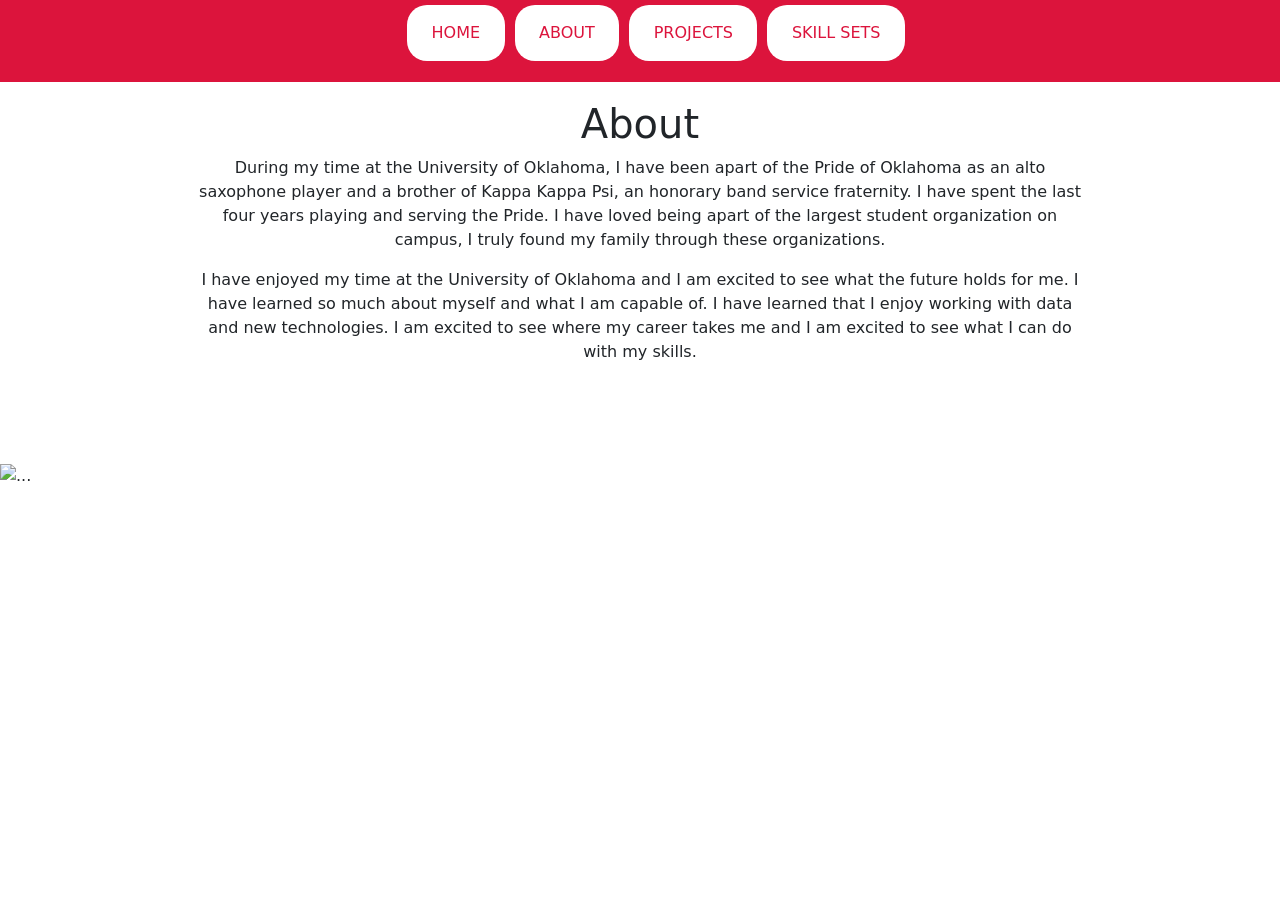
==== About.html @ 666d8a38 "fix images again" ====
<!DOCTYPE html>
<html>
<body>
    <link rel="stylesheet" href="styles.css" />

    <head>
        <link href="https://cdn.jsdelivr.net/npm/bootstrap@5.3.0/dist/css/bootstrap.min.css" rel="stylesheet">
    </head>

    <nav>
        <ul>
            <li><a target="_blank" href="https://sarahrdz.github.io/Home.html">Home</a></li>
            <li><a target="_blank" href="https://sarahrdz.github.io/About.html">About</a></li>
            <li><a target="_blank" href="https://sarahrdz.github.io/Projects.html">Projects</a></li>
            <li><a target="_blank" href="https://sarahrdz.github.io/SkillSets.html">Skill Sets</a></li>
        </ul>
    </nav>

    <div class="AboutContent">
        <h1>About</h1>

        <p>
            During my time at the University of Oklahoma, I have been apart of the Pride of Oklahoma as an alto saxophone player and a brother of Kappa Kappa Psi, an honorary band service fraternity.
            I have spent the last four years playing and serving the Pride. I have loved being apart of the largest student organization on campus, I truly found my family through these organizations.
        </p>

        <p>


        </p>
        <p>
            I have enjoyed my time at the University of Oklahoma and I am excited to see what the future holds for me. I have learned so much about myself and what I am capable of.
            I have learned that I enjoy working with data and new technologies. I am excited to see where my career takes me and I am excited to see what I can do with my skills.
        </p>
    </div>

    <div id="carouselExampleControls" class="carousel slide" data-bs-ride="carousel">
        <div class="carousel-inner">
            <div class="carousel-item active">
                <img src="https://i.ytimg.com/vi/SY0FSpCHedQ/hq720.jpg?sqp=-oaymwEhCK4FEIIDSFryq4qpAxMIARUAAAAAGAElAADIQj0AgKJD&rs=AOn4CLBqN-vaE2aOLmHfTtbMR2KZlDNvDA" class="d-block w-100" alt="...">
            </div>
            <div class="carousel-item">
                <img src="https://upload.wikimedia.org/wikipedia/commons/thumb/4/4c/Kappa_Kappa_Psi_Coat_of_Arms.svg/200px-Kappa_Kappa_Psi_Coat_of_Arms.svg.png" class="d-block w-100" alt="...">
            </div>
            <div class="carousel-item">
                <img src="https://upload.wikimedia.org/wikipedia/commons/thumb/4/4c/Kappa_Kappa_Psi_Coat_of_Arms.svg/200px-Kappa_Kappa_Psi_Coat_of_Arms.svg.png" class="d-block w-100" alt="...">
            </div>
        </div>
        <button class="carousel-control-prev" type="button" data-bs-target="#carouselExampleControls" data-bs-slide="prev">
            <span class="carousel-control-prev-icon" aria-hidden="true"></span>
            <span class="visually-hidden">Previous</span>
        </button>
        <button class="carousel-control-next" type="button" data-bs-target="#carouselExampleControls" data-bs-slide="next">
            <span class="carousel-control-next-icon" aria-hidden="true"></span>
            <span class="visually-hidden">Next</span>
        </button>
    </div>

    <script src="https://cdn.jsdelivr.net/npm/bootstrap@5.3.0/dist/js/bootstrap.bundle.min.js"></script>


</body>
</html>
---- styles.css ----
﻿body
{
     justify-content:center; 
}
nav {
    background-color: crimson;
    height: auto;
    width: 100%;
    position: fixed;
    top: 0; 
    z-index: 1000;
}
ul {
    list-style-type: none;
    margin: 0;
    padding: 0;
    display: flex;
    justify-content: center;
    align-content: center; 

}
li a {
    background-color: white;
    padding: 1em 1.53em;
    display: block;
    margin: 5px;
    border-radius: 20px;
    text-transform: uppercase;
    text-decoration: none;
    color: crimson;
}
.HomeContent {
    text-align: center;
    margin: 100px auto;
    width: 80%;
    align-items: center; 
}
.Homecard {
    padding: 20px; 
    margin: 20px;
    border-radius: 20px;
    background-color: crimson;
    box-shadow: 0 0 10px rgba(0, 0, 0, 0.1);
    border: 1px solid dashed;
    width: fit-content;
    display: flex;
    flex-direction: column; 
    justify-content: center; 
    align-items: center; 
}
.Homecard img{
    width: 100%;
    height: auto; 
    border-radius: 50%; 
    margin-bottom: 15px;
}
.card-body{
    padding: 10px;
}
li a:hover {
    background-color: grey;
}
.AboutContent {
    text-align: center;
    margin: 100px auto;
    width: 70%;
    align-items: center;
}
.ProjectContent {
    text-align: center;
    margin: 100px auto;
    width: 70%;
    align-items: center;
}
.ProCard {
    display: flex;
    justify-content: center; 
    gap: 20px;
    flex-wrap: wrap;
}
.card{
    background-color: crimson;
    border: 1px solid;
    border-radius: 8px;
    padding: 16px;
}
.SkillContent {
    text-align: center;
    margin: 100px auto;
    width: 70%;
    align-items: center;
}
.list-group-item{
    background-color: crimson;
    border: 1px solid;
    border-radius: 8px;
    padding: 16px;
    margin: 10px;
}
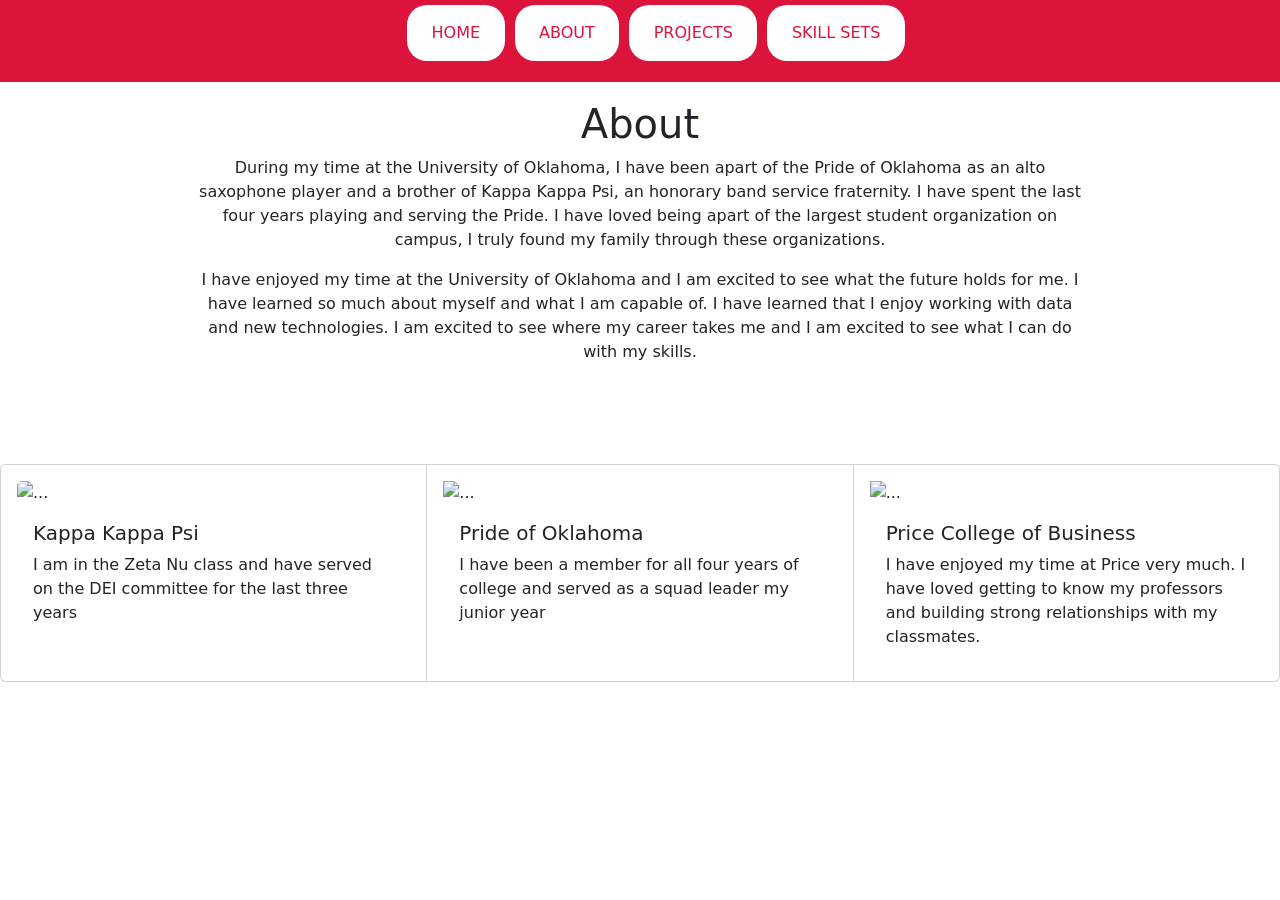
==== commit 071b7338: "maybe cards instead?" ====
--- a/About.html
+++ b/About.html
@@ -2,7 +2,6 @@
 <html>
 <body>
     <link rel="stylesheet" href="styles.css" />
-
     <head>
         <link href="https://cdn.jsdelivr.net/npm/bootstrap@5.3.0/dist/css/bootstrap.min.css" rel="stylesheet">
     </head>
@@ -34,16 +33,41 @@
         </p>
     </div>
 
-    <div id="carouselExampleControls" class="carousel slide" data-bs-ride="carousel">
+
+    <div class="card-group">
+        <div class="card">
+            <img src="https://upload.wikimedia.org/wikipedia/commons/thumb/4/4c/Kappa_Kappa_Psi_Coat_of_Arms.svg/800px-Kappa_Kappa_Psi_Coat_of_Arms.svg.png" class="card-img-top" alt="...">
+            <div class="card-body">
+                <h5 class="card-title">Kappa Kappa Psi</h5>
+                <p class="card-text">I am in the Zeta Nu class and have served on the DEI committee for the last three years</p>
+            </div>
+        </div>
+        <div class="card">
+            <img src="https://encrypted-tbn0.gstatic.com/images?q=tbn:ANd9GcRD7zT3W97S0EuuuqIdtA-w3K19HV-JxS1YEQ&s" class="card-img-top" alt="...">
+            <div class="card-body">
+                <h5 class="card-title">Pride of Oklahoma</h5>
+                <p class="card-text">I have been a member for all four years of college and served as a squad leader my junior year</p>                
+            </div>
+        </div>
+        <div class="card">
+            <img src="https://pbs.twimg.com/profile_images/1836132347982548996/uKfUlDLV_400x400.jpg" class="card-img-top" alt="...">
+            <div class="card-body">
+                <h5 class="card-title">Price College of Business</h5>
+                <p class="card-text">I have enjoyed my time at Price very much. I have loved getting to know my professors and building strong relationships with my classmates. </p>              
+            </div>
+        </div>
+    </div>
+
+    <!--<div id="carouselExampleControls" class="carousel slide" data-bs-ride="carousel">
         <div class="carousel-inner">
             <div class="carousel-item active">
                 <img src="https://i.ytimg.com/vi/SY0FSpCHedQ/hq720.jpg?sqp=-oaymwEhCK4FEIIDSFryq4qpAxMIARUAAAAAGAElAADIQj0AgKJD&rs=AOn4CLBqN-vaE2aOLmHfTtbMR2KZlDNvDA" class="d-block w-100" alt="...">
             </div>
             <div class="carousel-item">
-                <img src="https://upload.wikimedia.org/wikipedia/commons/thumb/4/4c/Kappa_Kappa_Psi_Coat_of_Arms.svg/200px-Kappa_Kappa_Psi_Coat_of_Arms.svg.png" class="d-block w-100" alt="...">
+                <img src="https://www.hputx.edu/wp-content/uploads/2020/01/KKP.png" class="d-block w-100" alt="...">
             </div>
             <div class="carousel-item">
-                <img src="https://upload.wikimedia.org/wikipedia/commons/thumb/4/4c/Kappa_Kappa_Psi_Coat_of_Arms.svg/200px-Kappa_Kappa_Psi_Coat_of_Arms.svg.png" class="d-block w-100" alt="...">
+                <img src="https://businesscas.org/wp-content/uploads/2021/06/price-college-of-business.png" class="d-block w-100" alt="...">
             </div>
         </div>
         <button class="carousel-control-prev" type="button" data-bs-target="#carouselExampleControls" data-bs-slide="prev">
@@ -54,7 +78,7 @@
             <span class="carousel-control-next-icon" aria-hidden="true"></span>
             <span class="visually-hidden">Next</span>
         </button>
-    </div>
+    </div>-->
 
     <script src="https://cdn.jsdelivr.net/npm/bootstrap@5.3.0/dist/js/bootstrap.bundle.min.js"></script>
 
--- a/styles.css
+++ b/styles.css
@@ -97,4 +97,19 @@
     padding: 16px;
     margin: 10px;
 }
-
+.carousel-container{
+    display: flex; 
+    justify-content: center;
+    align-items: center;
+    height: 100vh; 
+    margin: 0; 
+}
+.carousel{
+    width: 50%;
+    height: 50%;
+}
+.carousel-inner img{
+    height: 100%; 
+    width: 100%; 
+    object-fit: cover;     
+}
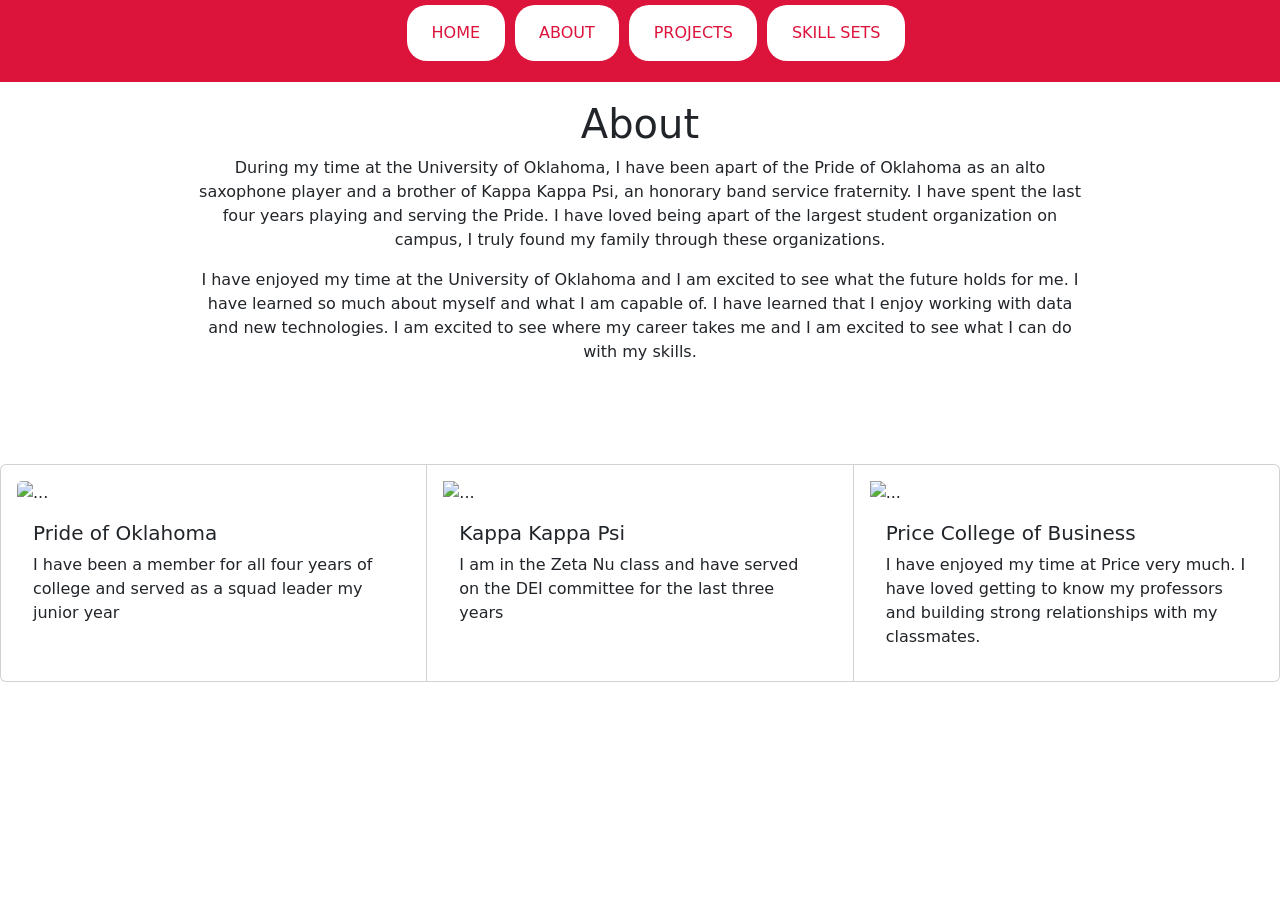
==== commit 6c494646: "updated pics" ====
--- a/About.html
+++ b/About.html
@@ -36,6 +36,13 @@
 
     <div class="card-group">
         <div class="card">
+            <img src="https://i.ytimg.com/vi/SY0FSpCHedQ/hq720.jpg?sqp=-oaymwEhCK4FEIIDSFryq4qpAxMIARUAAAAAGAElAADIQj0AgKJD&rs=AOn4CLBqN-vaE2aOLmHfTtbMR2KZlDNvDA" class="card-img-top" alt="...">
+            <div class="card-body">
+                <h5 class="card-title">Pride of Oklahoma</h5>
+                <p class="card-text">I have been a member for all four years of college and served as a squad leader my junior year</p>
+            </div>
+        </div>
+        <div class="card">
             <img src="https://upload.wikimedia.org/wikipedia/commons/thumb/4/4c/Kappa_Kappa_Psi_Coat_of_Arms.svg/800px-Kappa_Kappa_Psi_Coat_of_Arms.svg.png" class="card-img-top" alt="...">
             <div class="card-body">
                 <h5 class="card-title">Kappa Kappa Psi</h5>
@@ -43,17 +50,10 @@
             </div>
         </div>
         <div class="card">
-            <img src="https://encrypted-tbn0.gstatic.com/images?q=tbn:ANd9GcRD7zT3W97S0EuuuqIdtA-w3K19HV-JxS1YEQ&s" class="card-img-top" alt="...">
-            <div class="card-body">
-                <h5 class="card-title">Pride of Oklahoma</h5>
-                <p class="card-text">I have been a member for all four years of college and served as a squad leader my junior year</p>                
-            </div>
-        </div>
-        <div class="card">
             <img src="https://pbs.twimg.com/profile_images/1836132347982548996/uKfUlDLV_400x400.jpg" class="card-img-top" alt="...">
             <div class="card-body">
                 <h5 class="card-title">Price College of Business</h5>
-                <p class="card-text">I have enjoyed my time at Price very much. I have loved getting to know my professors and building strong relationships with my classmates. </p>              
+                <p class="card-text">I have enjoyed my time at Price very much. I have loved getting to know my professors and building strong relationships with my classmates. </p>
             </div>
         </div>
     </div>
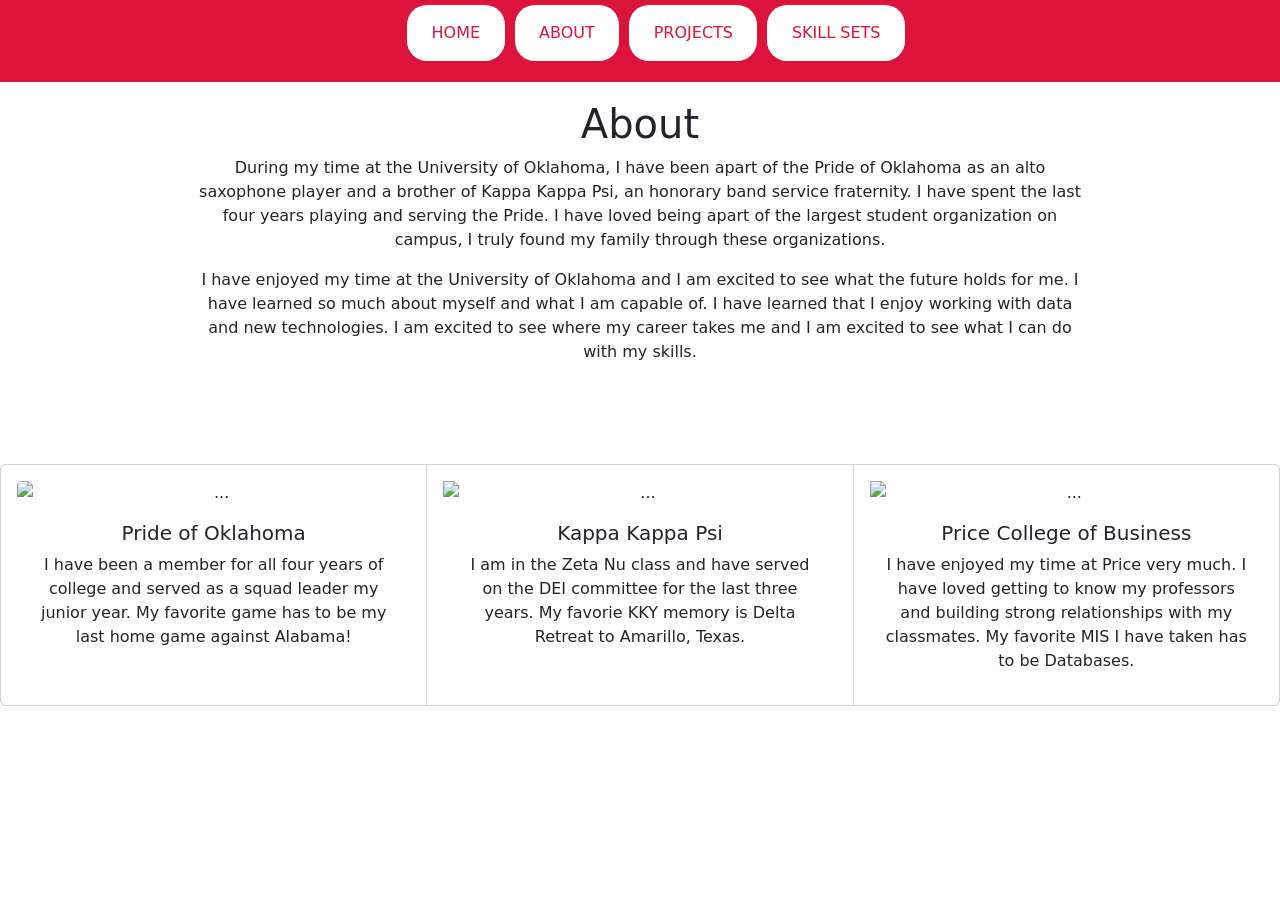
==== commit 9acea12d: "added more info" ====
--- a/About.html
+++ b/About.html
@@ -36,24 +36,24 @@
 
     <div class="card-group">
         <div class="card">
-            <img src="https://i.ytimg.com/vi/SY0FSpCHedQ/hq720.jpg?sqp=-oaymwEhCK4FEIIDSFryq4qpAxMIARUAAAAAGAElAADIQj0AgKJD&rs=AOn4CLBqN-vaE2aOLmHfTtbMR2KZlDNvDA" class="card-img-top" alt="...">
+            <img src="https://scontent-dfw5-2.xx.fbcdn.net/v/t39.30808-6/327794415_1250125848914215_1717746481803387775_n.jpg?_nc_cat=102&ccb=1-7&_nc_sid=6ee11a&_nc_ohc=oBJb-U_9SkcQ7kNvgHjLCMK&_nc_zt=23&_nc_ht=scontent-dfw5-2.xx&_nc_gid=AN_w4ItYIOFz4HqAElIn4K5&oh=00_AYDArK5W3rq5o6aoHLA0sGJmULJigYTwHspSRNEYbBMc0Q&oe=674BECCC" class="card-img-top" alt="...">
             <div class="card-body">
                 <h5 class="card-title">Pride of Oklahoma</h5>
-                <p class="card-text">I have been a member for all four years of college and served as a squad leader my junior year</p>
+                <p class="card-text">I have been a member for all four years of college and served as a squad leader my junior year. My favorite game has to be my last home game against Alabama!</p>
             </div>
         </div>
         <div class="card">
             <img src="https://upload.wikimedia.org/wikipedia/commons/thumb/4/4c/Kappa_Kappa_Psi_Coat_of_Arms.svg/800px-Kappa_Kappa_Psi_Coat_of_Arms.svg.png" class="card-img-top" alt="...">
             <div class="card-body">
                 <h5 class="card-title">Kappa Kappa Psi</h5>
-                <p class="card-text">I am in the Zeta Nu class and have served on the DEI committee for the last three years</p>
+                <p class="card-text">I am in the Zeta Nu class and have served on the DEI committee for the last three years. My favorie KKY memory is Delta Retreat to Amarillo, Texas. </p>
             </div>
         </div>
         <div class="card">
             <img src="https://pbs.twimg.com/profile_images/1836132347982548996/uKfUlDLV_400x400.jpg" class="card-img-top" alt="...">
             <div class="card-body">
                 <h5 class="card-title">Price College of Business</h5>
-                <p class="card-text">I have enjoyed my time at Price very much. I have loved getting to know my professors and building strong relationships with my classmates. </p>
+                <p class="card-text">I have enjoyed my time at Price very much. I have loved getting to know my professors and building strong relationships with my classmates. My favorite MIS I have taken has to be Databases. </p>
             </div>
         </div>
     </div>
--- a/styles.css
+++ b/styles.css
@@ -113,3 +113,9 @@
     width: 100%; 
     object-fit: cover;     
 }
+.card-group{
+    text-align: center; 
+}
+.ProCard{
+    text-align: center; 
+}
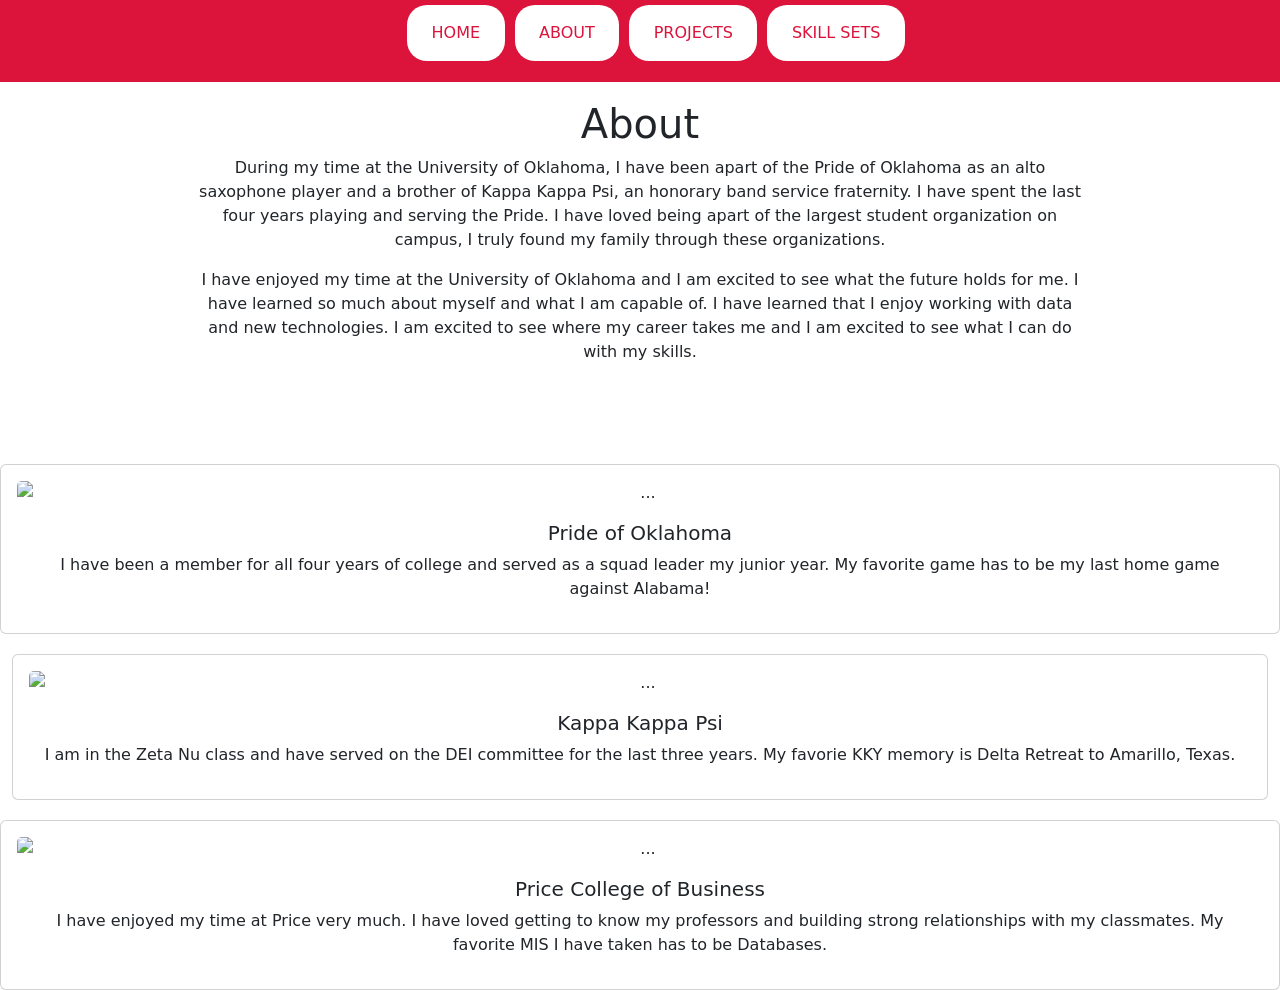
==== commit b6b968ea: "yet again updating cards" ====
--- a/About.html
+++ b/About.html
@@ -34,7 +34,7 @@
     </div>
 
 
-    <div class="card-group">
+    <div class="AboutCard">
         <div class="card">
             <img src="https://scontent-dfw5-2.xx.fbcdn.net/v/t39.30808-6/327794415_1250125848914215_1717746481803387775_n.jpg?_nc_cat=102&ccb=1-7&_nc_sid=6ee11a&_nc_ohc=oBJb-U_9SkcQ7kNvgHjLCMK&_nc_zt=23&_nc_ht=scontent-dfw5-2.xx&_nc_gid=AN_w4ItYIOFz4HqAElIn4K5&oh=00_AYDArK5W3rq5o6aoHLA0sGJmULJigYTwHspSRNEYbBMc0Q&oe=674BECCC" class="card-img-top" alt="...">
             <div class="card-body">
@@ -56,32 +56,9 @@
                 <p class="card-text">I have enjoyed my time at Price very much. I have loved getting to know my professors and building strong relationships with my classmates. My favorite MIS I have taken has to be Databases. </p>
             </div>
         </div>
-    </div>
-
-    <!--<div id="carouselExampleControls" class="carousel slide" data-bs-ride="carousel">
-        <div class="carousel-inner">
-            <div class="carousel-item active">
-                <img src="https://i.ytimg.com/vi/SY0FSpCHedQ/hq720.jpg?sqp=-oaymwEhCK4FEIIDSFryq4qpAxMIARUAAAAAGAElAADIQj0AgKJD&rs=AOn4CLBqN-vaE2aOLmHfTtbMR2KZlDNvDA" class="d-block w-100" alt="...">
-            </div>
-            <div class="carousel-item">
-                <img src="https://www.hputx.edu/wp-content/uploads/2020/01/KKP.png" class="d-block w-100" alt="...">
-            </div>
-            <div class="carousel-item">
-                <img src="https://businesscas.org/wp-content/uploads/2021/06/price-college-of-business.png" class="d-block w-100" alt="...">
-            </div>
-        </div>
-        <button class="carousel-control-prev" type="button" data-bs-target="#carouselExampleControls" data-bs-slide="prev">
-            <span class="carousel-control-prev-icon" aria-hidden="true"></span>
-            <span class="visually-hidden">Previous</span>
-        </button>
-        <button class="carousel-control-next" type="button" data-bs-target="#carouselExampleControls" data-bs-slide="next">
-            <span class="carousel-control-next-icon" aria-hidden="true"></span>
-            <span class="visually-hidden">Next</span>
-        </button>
-    </div>-->
+    </div>    
 
     <script src="https://cdn.jsdelivr.net/npm/bootstrap@5.3.0/dist/js/bootstrap.bundle.min.js"></script>
 
-
 </body>
 </html>
--- a/styles.css
+++ b/styles.css
@@ -1,24 +1,25 @@
-﻿body
-{
-     justify-content:center; 
+﻿body {
+    justify-content: center;
 }
+
 nav {
     background-color: crimson;
     height: auto;
     width: 100%;
     position: fixed;
-    top: 0; 
+    top: 0;
     z-index: 1000;
 }
+
 ul {
     list-style-type: none;
     margin: 0;
     padding: 0;
     display: flex;
     justify-content: center;
-    align-content: center; 
+    align-content: center;
+}
 
-}
 li a {
     background-color: white;
     padding: 1em 1.53em;
@@ -29,93 +30,96 @@
     text-decoration: none;
     color: crimson;
 }
+
 .HomeContent {
     text-align: center;
     margin: 100px auto;
     width: 80%;
-    align-items: center; 
+    align-items: center;
 }
-.Homecard {
-    padding: 20px; 
+
+.HomeCard {
+    padding: 20px;
     margin: 20px;
     border-radius: 20px;
-    background-color: crimson;
+    background-color: white;
     box-shadow: 0 0 10px rgba(0, 0, 0, 0.1);
     border: 1px solid dashed;
     width: fit-content;
     display: flex;
-    flex-direction: column; 
-    justify-content: center; 
-    align-items: center; 
+    flex-direction: column;
+    justify-content: center;
+    align-items: center;
 }
-.Homecard img{
+.HomeCard img{
     width: 100%;
-    height: auto; 
-    border-radius: 50%; 
+    height: auto;
+    border-radius: 50%;
     margin-bottom: 15px;
 }
-.card-body{
+.card-body {
     padding: 10px;
 }
+
 li a:hover {
     background-color: grey;
 }
+
 .AboutContent {
     text-align: center;
     margin: 100px auto;
     width: 70%;
     align-items: center;
 }
+.AboutCard {
+    display: flex;
+    justify-content: center;
+    gap: 20px;
+    flex-wrap: wrap;
+    text-align: center;
+}
+
 .ProjectContent {
     text-align: center;
     margin: 100px auto;
     width: 70%;
     align-items: center;
 }
+
 .ProCard {
     display: flex;
-    justify-content: center; 
+    justify-content: center;
     gap: 20px;
     flex-wrap: wrap;
+    text-align: center;
 }
-.card{
+
+.card {
     background-color: crimson;
     border: 1px solid;
     border-radius: 8px;
     padding: 16px;
 }
+
 .SkillContent {
     text-align: center;
     margin: 100px auto;
     width: 70%;
     align-items: center;
 }
-.list-group-item{
+
+.list-group-item {
     background-color: crimson;
     border: 1px solid;
     border-radius: 8px;
     padding: 16px;
     margin: 10px;
 }
-.carousel-container{
-    display: flex; 
-    justify-content: center;
-    align-items: center;
-    height: 100vh; 
-    margin: 0; 
+
+.card-group {
+    text-align: center;
 }
-.carousel{
-    width: 50%;
-    height: 50%;
-}
-.carousel-inner img{
-    height: 100%; 
-    width: 100%; 
-    object-fit: cover;     
-}
-.card-group{
-    text-align: center; 
-}
-.ProCard{
-    text-align: center; 
-}+
+
+
+
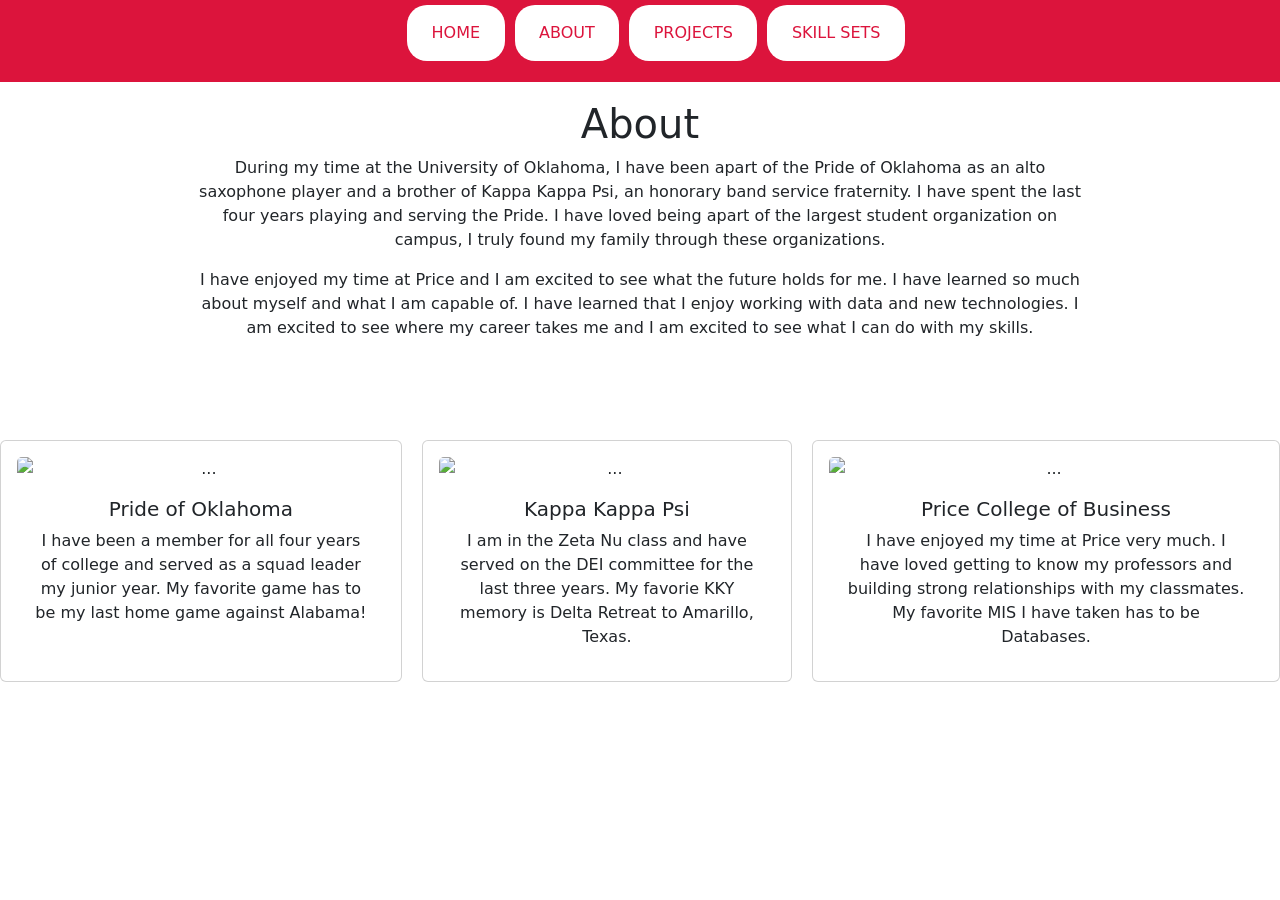
==== commit d7d1c529: "por fin :))))))" ====
--- a/About.html
+++ b/About.html
@@ -28,7 +28,7 @@
 
         </p>
         <p>
-            I have enjoyed my time at the University of Oklahoma and I am excited to see what the future holds for me. I have learned so much about myself and what I am capable of.
+            I have enjoyed my time at Price and I am excited to see what the future holds for me. I have learned so much about myself and what I am capable of.
             I have learned that I enjoy working with data and new technologies. I am excited to see where my career takes me and I am excited to see what I can do with my skills.
         </p>
     </div>
--- a/styles.css
+++ b/styles.css
@@ -37,25 +37,11 @@
     width: 80%;
     align-items: center;
 }
-
-.HomeCard {
-    padding: 20px;
-    margin: 20px;
-    border-radius: 20px;
-    background-color: white;
-    box-shadow: 0 0 10px rgba(0, 0, 0, 0.1);
-    border: 1px solid dashed;
-    width: fit-content;
-    display: flex;
-    flex-direction: column;
-    justify-content: center;
+.HomePara{
+    width: 60%; 
+    text-align: center;
     align-items: center;
-}
-.HomeCard img{
-    width: 100%;
-    height: auto;
-    border-radius: 50%;
-    margin-bottom: 15px;
+    margin: 0 auto;
 }
 .card-body {
     padding: 10px;
@@ -71,14 +57,12 @@
     width: 70%;
     align-items: center;
 }
-.AboutCard {
-    display: flex;
-    justify-content: center;
-    gap: 20px;
-    flex-wrap: wrap;
+.AboutCard{
+    display: flex; 
+    justify-content:center; 
+    gap: 20px; 
     text-align: center;
 }
-
 .ProjectContent {
     text-align: center;
     margin: 100px auto;
